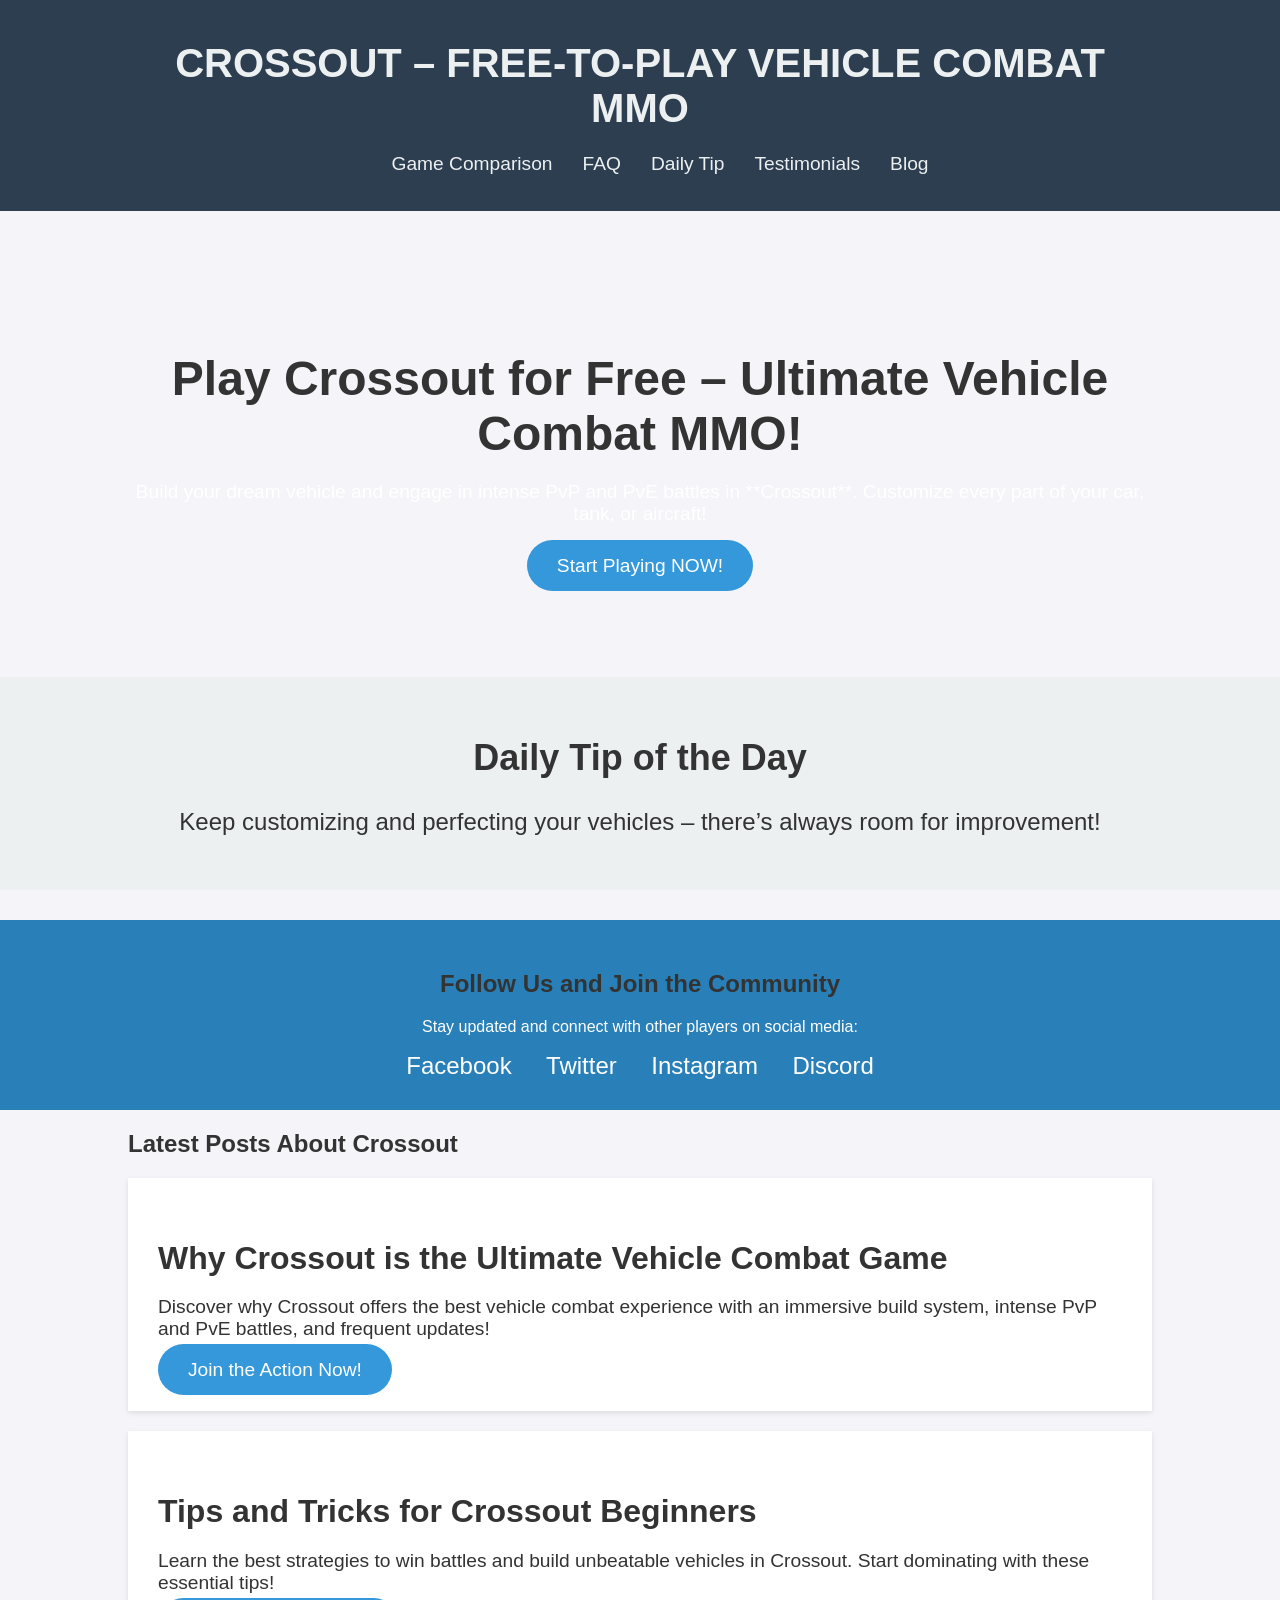
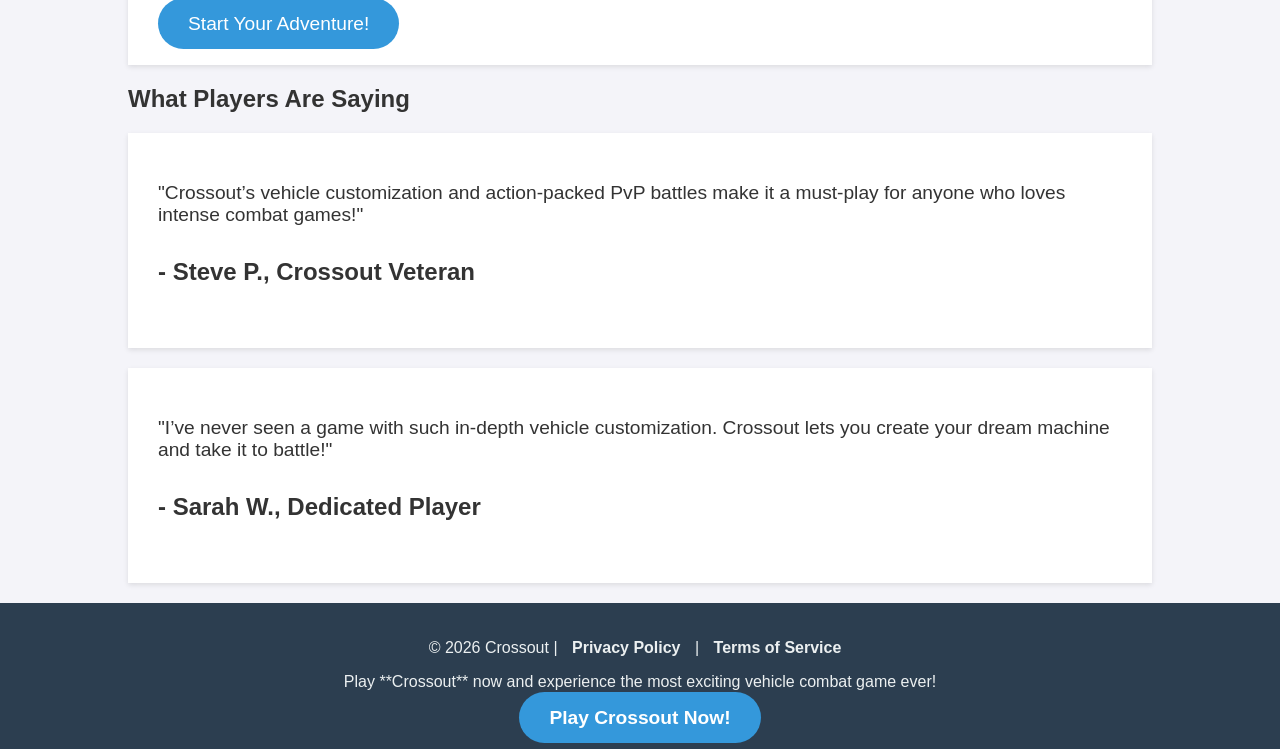
==== index.html @ 0d5ae991 "Create index.html" ====
<!DOCTYPE html>
<html lang="en">

<head>
  <meta charset="UTF-8">
  <meta name="viewport" content="width=device-width, initial-scale=1.0">
  <meta name="description" content="Join Crossout, the ultimate free-to-play MMO vehicle combat game. Build and customize your vehicles, fight in intense PvP and PvE battles! Play now!">
  <meta name="keywords" content="free-to-play MMO, vehicle combat, Crossout, multiplayer battle, PvP, PvE, vehicle customization, online MMO, online battle game, Crossout game, war game, action game">
  <meta property="og:title" content="Play Crossout Now – Free-to-Play Vehicle Combat MMO Game">
  <meta property="og:description" content="Fight with custom-built vehicles in the ultimate PvP and PvE battles in Crossout. Start playing today and enjoy the free-to-play action!" />
  <meta property="og:image" content="https://example.com/crossout.jpg">
  <meta property="og:url" content="https://convert.ctypy.com/aff_c?offer_id=29178&aff_id=21885">
  <title>Crossout – Free-to-Play Vehicle Combat MMO | Play Now</title>
  <link rel="stylesheet" href="styles.min.css">
  <script src="script.min.js" defer></script>
  <link rel="canonical" href="https://convert.ctypy.com/aff_c?offer_id=29178&aff_id=21885">

  <style>
    /* General styles */
    body {
      font-family: Arial, sans-serif;
      background-color: #f4f4f9;
      margin: 0;
      padding: 0;
      color: #333;
    }
    .container {
      width: 80%;
      margin: 0 auto;
      max-width: 1200px;
    }
    h1, h2, h3, h4 {
      font-family: Arial, sans-serif;
      color: #333;
    }
    .cta-button {
      background-color: #3498db;
      color: #fff;
      padding: 15px 30px;
      font-size: 1.2rem;
      text-decoration: none;
      border-radius: 30px;
      transition: background-color 0.3s;
    }
    .cta-button:hover {
      background-color: #2980b9;
    }
    /* Header */
    header {
      background-color: #2c3e50;
      padding: 20px 0;
      text-align: center;
    }
    header h1 a {
      color: #ecf0f1;
      text-decoration: none;
      font-size: 2.5rem;
      text-transform: uppercase;
    }
    nav ul {
      display: flex;
      justify-content: center;
      list-style: none;
      margin-top: 10px;
    }
    nav ul li {
      margin: 0 15px;
    }
    nav ul li a {
      color: #ecf0f1;
      text-decoration: none;
      font-size: 1.2rem;
      transition: color 0.3s;
    }
    nav ul li a:hover {
      color: #3498db;
    }
    /* Hero Section */
    #hero {
      background: url('path_to_image.jpg') no-repeat center center/cover;
      color: #fff;
      padding: 100px 0;
      text-align: center;
    }
    #hero h2 {
      font-size: 3rem;
      margin-bottom: 20px;
    }
    #hero p {
      font-size: 1.2rem;
      margin-bottom: 30px;
    }
    /* Social Media Section */
    #social-media {
      background-color: #2980b9;
      color: white;
      padding: 30px 0;
      text-align: center;
    }
    #social-media a {
      color: white;
      text-decoration: none;
      margin: 0 15px;
      font-size: 1.5rem;
    }
    #social-media a:hover {
      color: #ecf0f1;
    }
    /* Blog Section */
    .blog-post {
      background-color: #fff;
      padding: 30px;
      margin-bottom: 20px;
      box-shadow: 0 2px 5px rgba(0, 0, 0, 0.1);
    }
    .blog-post h3 {
      font-size: 2rem;
      margin-bottom: 10px;
    }
    .blog-post p {
      font-size: 1.2rem;
    }
    /* Daily Tip Section */
    #daily-tip {
      background-color: #ecf0f1;
      padding: 30px;
      text-align: center;
      font-size: 1.5rem;
      margin-bottom: 30px;
    }
    /* Testimonials Section */
    .testimonial {
      background-color: #fff;
      padding: 30px;
      margin-bottom: 20px;
      box-shadow: 0 2px 5px rgba(0, 0, 0, 0.1);
    }
    .testimonial p {
      font-size: 1.2rem;
      margin-bottom: 10px;
    }
    .testimonial h4 {
      font-size: 1.5rem;
      font-weight: bold;
    }
    /* Footer */
    footer {
      background-color: #2c3e50;
      color: #ecf0f1;
      padding: 20px 0;
      text-align: center;
    }
    footer a {
      color: #ecf0f1;
      text-decoration: none;
      font-weight: bold;
      margin: 0 10px;
    }
    footer a:hover {
      color: #3498db;
    }
    /* Exit Popup */
    #exit-popup {
      position: fixed;
      top: 0;
      left: 0;
      right: 0;
      bottom: 0;
      display: none;
      justify-content: center;
      align-items: center;
      background-color: rgba(0, 0, 0, 0.7);
      z-index: 9999;
    }
    #exit-popup .exit-content {
      text-align: center;
      background-color: #ecf0f1;
      padding: 30px;
      border-radius: 10px;
      box-shadow: 0 5px 15px rgba(0,0,0,0.3);
    }
    #exit-popup h3 {
      font-size: 2rem;
      margin-bottom: 10px;
    }
    #exit-popup p {
      font-size: 1.2rem;
      margin-bottom: 20px;
    }
  </style>
</head>

<body>

  <!-- Header -->
  <header>
    <div class="container">
      <h1><a href="https://convert.ctypy.com/aff_c?offer_id=29178&aff_id=21885">Crossout – Free-to-Play Vehicle Combat MMO</a></h1>
      <nav>
        <ul>
          <li><a href="#comparison">Game Comparison</a></li>
          <li><a href="#faq">FAQ</a></li>
          <li><a href="#daily-tip">Daily Tip</a></li>
          <li><a href="#testimonials">Testimonials</a></li>
          <li><a href="#blog">Blog</a></li>
        </ul>
      </nav>
    </div>
  </header>

  <!-- Hero Section -->
  <section id="hero">
    <div class="container">
      <h2>Play Crossout for Free – Ultimate Vehicle Combat MMO!</h2>
      <p>Build your dream vehicle and engage in intense PvP and PvE battles in **Crossout**. Customize every part of your car, tank, or aircraft!</p>
      <a href="https://convert.ctypy.com/aff_c?offer_id=29178&aff_id=21885" class="cta-button">Start Playing NOW!</a>
    </div>
  </section>

  <!-- Daily Tip Section -->
  <section id="daily-tip">
    <div class="container">
      <h2>Daily Tip of the Day</h2>
      <p id="tip"></p>
    </div>
  </section>

  <!-- Social Media Section -->
  <section id="social-media">
    <div class="container">
      <h2>Follow Us and Join the Community</h2>
      <p>Stay updated and connect with other players on social media:</p>
      <a href="https://www.facebook.com/CrossoutGame">Facebook</a>
      <a href="https://twitter.com/CrossoutGame">Twitter</a>
      <a href="https://www.instagram.com/crossout_game">Instagram</a>
      <a href="https://discord.gg/crossout">Discord</a>
    </div>
  </section>

  <!-- Blog Section -->
  <section id="blog">
    <div class="container">
      <h2>Latest Posts About Crossout</h2>
      <div class="blog-post">
        <h3>Why Crossout is the Ultimate Vehicle Combat Game</h3>
        <p>Discover why Crossout offers the best vehicle combat experience with an immersive build system, intense PvP and PvE battles, and frequent updates!</p>
        <a href="https://convert.ctypy.com/aff_c?offer_id=29178&aff_id=21885" class="cta-button">Join the Action Now!</a>
      </div>
      <div class="blog-post">
        <h3>Tips and Tricks for Crossout Beginners</h3>
        <p>Learn the best strategies to win battles and build unbeatable vehicles in Crossout. Start dominating with these essential tips!</p>
        <a href="https://convert.ctypy.com/aff_c?offer_id=29178&aff_id=21885" class="cta-button">Start Your Adventure!</a>
      </div>
    </div>
  </section>

  <!-- Testimonials Section -->
  <section id="testimonials">
    <div class="container">
      <h2>What Players Are Saying</h2>
      <div class="testimonial">
        <p>"Crossout’s vehicle customization and action-packed PvP battles make it a must-play for anyone who loves intense combat games!"</p>
        <h4>- Steve P., Crossout Veteran</h4>
      </div>
      <div class="testimonial">
        <p>"I’ve never seen a game with such in-depth vehicle customization. Crossout lets you create your dream machine and take it to battle!"</p>
        <h4>- Sarah W., Dedicated Player</h4>
      </div>
    </div>
  </section>

  <!-- Footer -->
  <footer>
    <div class="container">
      <p>&copy; <span id="current-year"></span> Crossout | <a href="#">Privacy Policy</a> | <a href="#">Terms of Service</a></p>
      <p>Play **Crossout** now and experience the most exciting vehicle combat game ever!</p>
      <a href="https://convert.ctypy.com/aff_c?offer_id=29178&aff_id=21885" class="cta-button">Play Crossout Now!</a>
    </div>
  </footer>

  <!-- JavaScript -->
  <script>
    // Display current year dynamically
    document.getElementById("current-year").textContent = new Date().getFullYear();

    // Daily Tip functionality
    const tips = [
      "Experiment with different vehicle parts to find the perfect balance of speed, armor, and firepower!",
      "Don’t rush into battles – plan your strategy, and use the terrain to your advantage!",
      "Always upgrade your vehicle after a few battles to stay competitive!",
      "Work with your team to create better synergies and win the most intense PvP battles!",
      "Keep customizing and perfecting your vehicles – there’s always room for improvement!"
    ];
    document.getElementById("tip").textContent = tips[Math.floor(Math.random() * tips.length)];

    // Exit popup functionality
    document.addEventListener('mouseout', function (e) {
      if (!e.toElement && !e.relatedTarget) {
        document.getElementById('exit-popup').style.display = 'flex';
      }
    });
  </script>

  <!-- Exit Popup -->
  <div id="exit-popup">
    <div class="exit-content">
      <h3>WAIT! Don't Miss Out!</h3>
      <p>Start playing **Crossout** now and join millions of players in epic vehicle combat! Time's running out!</p>
      <a href="https://convert.ctypy.com/aff_c?offer_id=29178&aff_id=21885" class="cta-button">Start Playing NOW!</a>
    </div>
  </div>

</body>

</html>
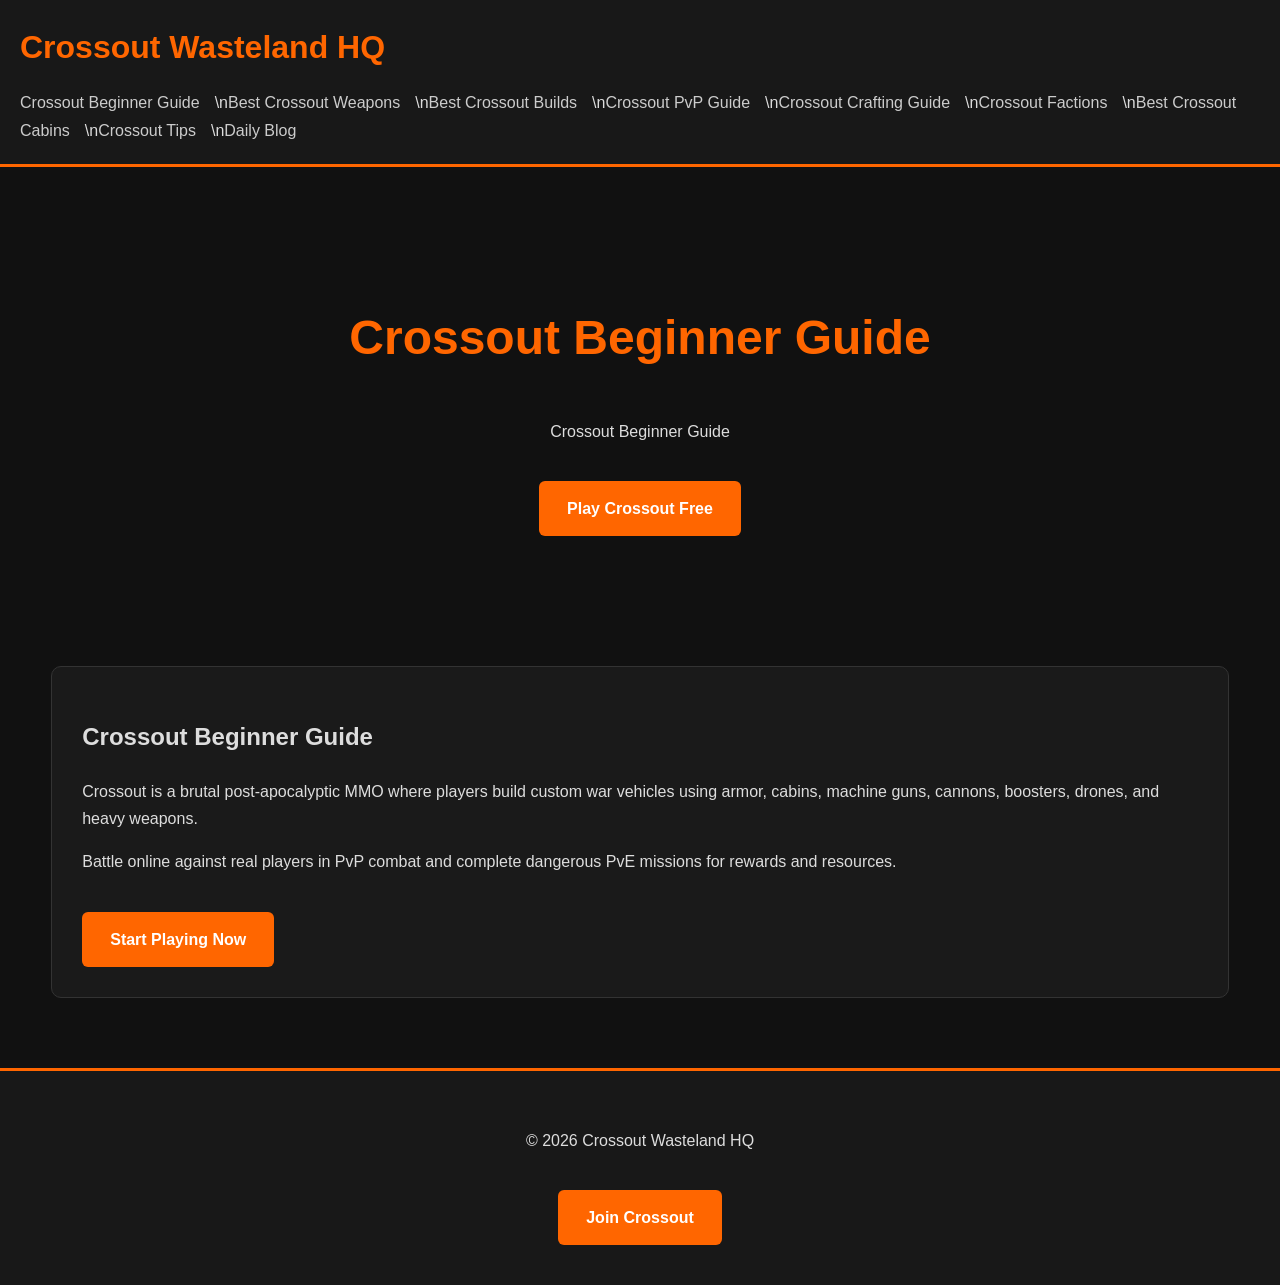
==== commit 90d6ca55: "deploy: 6eb55fec0ace3c2e6f011e90892b1a25ff503303" ====
--- a/index.html
+++ b/index.html
@@ -1,315 +1,80 @@
+
 <!DOCTYPE html>
 <html lang="en">
 
 <head>
-  <meta charset="UTF-8">
-  <meta name="viewport" content="width=device-width, initial-scale=1.0">
-  <meta name="description" content="Join Crossout, the ultimate free-to-play MMO vehicle combat game. Build and customize your vehicles, fight in intense PvP and PvE battles! Play now!">
-  <meta name="keywords" content="free-to-play MMO, vehicle combat, Crossout, multiplayer battle, PvP, PvE, vehicle customization, online MMO, online battle game, Crossout game, war game, action game">
-  <meta property="og:title" content="Play Crossout Now – Free-to-Play Vehicle Combat MMO Game">
-  <meta property="og:description" content="Fight with custom-built vehicles in the ultimate PvP and PvE battles in Crossout. Start playing today and enjoy the free-to-play action!" />
-  <meta property="og:image" content="https://example.com/crossout.jpg">
-  <meta property="og:url" content="https://convert.ctypy.com/aff_c?offer_id=29178&aff_id=21885">
-  <title>Crossout – Free-to-Play Vehicle Combat MMO | Play Now</title>
-  <link rel="stylesheet" href="styles.min.css">
-  <script src="script.min.js" defer></script>
-  <link rel="canonical" href="https://convert.ctypy.com/aff_c?offer_id=29178&aff_id=21885">
 
-  <style>
-    /* General styles */
-    body {
-      font-family: Arial, sans-serif;
-      background-color: #f4f4f9;
-      margin: 0;
-      padding: 0;
-      color: #333;
-    }
-    .container {
-      width: 80%;
-      margin: 0 auto;
-      max-width: 1200px;
-    }
-    h1, h2, h3, h4 {
-      font-family: Arial, sans-serif;
-      color: #333;
-    }
-    .cta-button {
-      background-color: #3498db;
-      color: #fff;
-      padding: 15px 30px;
-      font-size: 1.2rem;
-      text-decoration: none;
-      border-radius: 30px;
-      transition: background-color 0.3s;
-    }
-    .cta-button:hover {
-      background-color: #2980b9;
-    }
-    /* Header */
-    header {
-      background-color: #2c3e50;
-      padding: 20px 0;
-      text-align: center;
-    }
-    header h1 a {
-      color: #ecf0f1;
-      text-decoration: none;
-      font-size: 2.5rem;
-      text-transform: uppercase;
-    }
-    nav ul {
-      display: flex;
-      justify-content: center;
-      list-style: none;
-      margin-top: 10px;
-    }
-    nav ul li {
-      margin: 0 15px;
-    }
-    nav ul li a {
-      color: #ecf0f1;
-      text-decoration: none;
-      font-size: 1.2rem;
-      transition: color 0.3s;
-    }
-    nav ul li a:hover {
-      color: #3498db;
-    }
-    /* Hero Section */
-    #hero {
-      background: url('path_to_image.jpg') no-repeat center center/cover;
-      color: #fff;
-      padding: 100px 0;
-      text-align: center;
-    }
-    #hero h2 {
-      font-size: 3rem;
-      margin-bottom: 20px;
-    }
-    #hero p {
-      font-size: 1.2rem;
-      margin-bottom: 30px;
-    }
-    /* Social Media Section */
-    #social-media {
-      background-color: #2980b9;
-      color: white;
-      padding: 30px 0;
-      text-align: center;
-    }
-    #social-media a {
-      color: white;
-      text-decoration: none;
-      margin: 0 15px;
-      font-size: 1.5rem;
-    }
-    #social-media a:hover {
-      color: #ecf0f1;
-    }
-    /* Blog Section */
-    .blog-post {
-      background-color: #fff;
-      padding: 30px;
-      margin-bottom: 20px;
-      box-shadow: 0 2px 5px rgba(0, 0, 0, 0.1);
-    }
-    .blog-post h3 {
-      font-size: 2rem;
-      margin-bottom: 10px;
-    }
-    .blog-post p {
-      font-size: 1.2rem;
-    }
-    /* Daily Tip Section */
-    #daily-tip {
-      background-color: #ecf0f1;
-      padding: 30px;
-      text-align: center;
-      font-size: 1.5rem;
-      margin-bottom: 30px;
-    }
-    /* Testimonials Section */
-    .testimonial {
-      background-color: #fff;
-      padding: 30px;
-      margin-bottom: 20px;
-      box-shadow: 0 2px 5px rgba(0, 0, 0, 0.1);
-    }
-    .testimonial p {
-      font-size: 1.2rem;
-      margin-bottom: 10px;
-    }
-    .testimonial h4 {
-      font-size: 1.5rem;
-      font-weight: bold;
-    }
-    /* Footer */
-    footer {
-      background-color: #2c3e50;
-      color: #ecf0f1;
-      padding: 20px 0;
-      text-align: center;
-    }
-    footer a {
-      color: #ecf0f1;
-      text-decoration: none;
-      font-weight: bold;
-      margin: 0 10px;
-    }
-    footer a:hover {
-      color: #3498db;
-    }
-    /* Exit Popup */
-    #exit-popup {
-      position: fixed;
-      top: 0;
-      left: 0;
-      right: 0;
-      bottom: 0;
-      display: none;
-      justify-content: center;
-      align-items: center;
-      background-color: rgba(0, 0, 0, 0.7);
-      z-index: 9999;
-    }
-    #exit-popup .exit-content {
-      text-align: center;
-      background-color: #ecf0f1;
-      padding: 30px;
-      border-radius: 10px;
-      box-shadow: 0 5px 15px rgba(0,0,0,0.3);
-    }
-    #exit-popup h3 {
-      font-size: 2rem;
-      margin-bottom: 10px;
-    }
-    #exit-popup p {
-      font-size: 1.2rem;
-      margin-bottom: 20px;
-    }
-  </style>
+<meta charset="UTF-8">
+<meta name="viewport" content="width=device-width,initial-scale=1.0">
+
+<title>Crossout Beginner Guide</title>
+
+<meta name="description" content="Crossout Beginner Guide">
+<link rel="stylesheet" href="assets/style.css">
+
 </head>
 
 <body>
 
-  <!-- Header -->
-  <header>
-    <div class="container">
-      <h1><a href="https://convert.ctypy.com/aff_c?offer_id=29178&aff_id=21885">Crossout – Free-to-Play Vehicle Combat MMO</a></h1>
-      <nav>
-        <ul>
-          <li><a href="#comparison">Game Comparison</a></li>
-          <li><a href="#faq">FAQ</a></li>
-          <li><a href="#daily-tip">Daily Tip</a></li>
-          <li><a href="#testimonials">Testimonials</a></li>
-          <li><a href="#blog">Blog</a></li>
-        </ul>
-      </nav>
-    </div>
-  </header>
+<header>
 
-  <!-- Hero Section -->
-  <section id="hero">
-    <div class="container">
-      <h2>Play Crossout for Free – Ultimate Vehicle Combat MMO!</h2>
-      <p>Build your dream vehicle and engage in intense PvP and PvE battles in **Crossout**. Customize every part of your car, tank, or aircraft!</p>
-      <a href="https://convert.ctypy.com/aff_c?offer_id=29178&aff_id=21885" class="cta-button">Start Playing NOW!</a>
-    </div>
-  </section>
+<div class="logo">
+Crossout Wasteland HQ
+</div>
 
-  <!-- Daily Tip Section -->
-  <section id="daily-tip">
-    <div class="container">
-      <h2>Daily Tip of the Day</h2>
-      <p id="tip"></p>
-    </div>
-  </section>
+<nav>
+<a href="/crossout/index.html">Crossout Beginner Guide</a>\n<a href="/crossout/weapons.html">Best Crossout Weapons</a>\n<a href="/crossout/builds.html">Best Crossout Builds</a>\n<a href="/crossout/pvp.html">Crossout PvP Guide</a>\n<a href="/crossout/crafting.html">Crossout Crafting Guide</a>\n<a href="/crossout/factions.html">Crossout Factions</a>\n<a href="/crossout/cabins.html">Best Crossout Cabins</a>\n<a href="/crossout/tips.html">Crossout Tips</a>\n<a href="/crossout/blog/">Daily Blog</a>
+</nav>
 
-  <!-- Social Media Section -->
-  <section id="social-media">
-    <div class="container">
-      <h2>Follow Us and Join the Community</h2>
-      <p>Stay updated and connect with other players on social media:</p>
-      <a href="https://www.facebook.com/CrossoutGame">Facebook</a>
-      <a href="https://twitter.com/CrossoutGame">Twitter</a>
-      <a href="https://www.instagram.com/crossout_game">Instagram</a>
-      <a href="https://discord.gg/crossout">Discord</a>
-    </div>
-  </section>
+</header>
 
-  <!-- Blog Section -->
-  <section id="blog">
-    <div class="container">
-      <h2>Latest Posts About Crossout</h2>
-      <div class="blog-post">
-        <h3>Why Crossout is the Ultimate Vehicle Combat Game</h3>
-        <p>Discover why Crossout offers the best vehicle combat experience with an immersive build system, intense PvP and PvE battles, and frequent updates!</p>
-        <a href="https://convert.ctypy.com/aff_c?offer_id=29178&aff_id=21885" class="cta-button">Join the Action Now!</a>
-      </div>
-      <div class="blog-post">
-        <h3>Tips and Tricks for Crossout Beginners</h3>
-        <p>Learn the best strategies to win battles and build unbeatable vehicles in Crossout. Start dominating with these essential tips!</p>
-        <a href="https://convert.ctypy.com/aff_c?offer_id=29178&aff_id=21885" class="cta-button">Start Your Adventure!</a>
-      </div>
-    </div>
-  </section>
+<section class="hero">
 
-  <!-- Testimonials Section -->
-  <section id="testimonials">
-    <div class="container">
-      <h2>What Players Are Saying</h2>
-      <div class="testimonial">
-        <p>"Crossout’s vehicle customization and action-packed PvP battles make it a must-play for anyone who loves intense combat games!"</p>
-        <h4>- Steve P., Crossout Veteran</h4>
-      </div>
-      <div class="testimonial">
-        <p>"I’ve never seen a game with such in-depth vehicle customization. Crossout lets you create your dream machine and take it to battle!"</p>
-        <h4>- Sarah W., Dedicated Player</h4>
-      </div>
-    </div>
-  </section>
+<h1>Crossout Beginner Guide</h1>
 
-  <!-- Footer -->
-  <footer>
-    <div class="container">
-      <p>&copy; <span id="current-year"></span> Crossout | <a href="#">Privacy Policy</a> | <a href="#">Terms of Service</a></p>
-      <p>Play **Crossout** now and experience the most exciting vehicle combat game ever!</p>
-      <a href="https://convert.ctypy.com/aff_c?offer_id=29178&aff_id=21885" class="cta-button">Play Crossout Now!</a>
-    </div>
-  </footer>
+<p>
+Crossout Beginner Guide
+</p>
 
-  <!-- JavaScript -->
-  <script>
-    // Display current year dynamically
-    document.getElementById("current-year").textContent = new Date().getFullYear();
+<a class="cta" href="https://convert.ctypy.com/aff_c?offer_id=29178&aff_id=21885">
+Play Crossout Free
+</a>
 
-    // Daily Tip functionality
-    const tips = [
-      "Experiment with different vehicle parts to find the perfect balance of speed, armor, and firepower!",
-      "Don’t rush into battles – plan your strategy, and use the terrain to your advantage!",
-      "Always upgrade your vehicle after a few battles to stay competitive!",
-      "Work with your team to create better synergies and win the most intense PvP battles!",
-      "Keep customizing and perfecting your vehicles – there’s always room for improvement!"
-    ];
-    document.getElementById("tip").textContent = tips[Math.floor(Math.random() * tips.length)];
+</section>
 
-    // Exit popup functionality
-    document.addEventListener('mouseout', function (e) {
-      if (!e.toElement && !e.relatedTarget) {
-        document.getElementById('exit-popup').style.display = 'flex';
-      }
-    });
-  </script>
+<section class="container">
 
-  <!-- Exit Popup -->
-  <div id="exit-popup">
-    <div class="exit-content">
-      <h3>WAIT! Don't Miss Out!</h3>
-      <p>Start playing **Crossout** now and join millions of players in epic vehicle combat! Time's running out!</p>
-      <a href="https://convert.ctypy.com/aff_c?offer_id=29178&aff_id=21885" class="cta-button">Start Playing NOW!</a>
-    </div>
-  </div>
+<div class="card">
+
+<h2>Crossout Beginner Guide</h2>
+
+<p>
+Crossout is a brutal post-apocalyptic MMO where players build custom war vehicles using armor, cabins, machine guns, cannons, boosters, drones, and heavy weapons.
+</p>
+
+<p>
+Battle online against real players in PvP combat and complete dangerous PvE missions for rewards and resources.
+</p>
+
+<a class="cta" href="https://convert.ctypy.com/aff_c?offer_id=29178&aff_id=21885">
+Start Playing Now
+</a>
+
+</div>
+
+</section>
+
+<footer>
+
+<p>
+© 2026 Crossout Wasteland HQ
+</p>
+
+<a class="cta" href="https://convert.ctypy.com/aff_c?offer_id=29178&aff_id=21885">
+Join Crossout
+</a>
+
+</footer>
 
 </body>
-
 </html>
--- a/assets/style.css
+++ b/assets/style.css
@@ -0,0 +1,79 @@
+
+body{
+    background:#111;
+    color:#ddd;
+    font-family:Arial;
+    margin:0;
+    line-height:1.7;
+}
+
+header{
+    background:#181818;
+    padding:20px;
+    border-bottom:3px solid #ff6600;
+    position:sticky;
+    top:0;
+}
+
+.logo{
+    font-size:2rem;
+    color:#ff6600;
+    font-weight:bold;
+}
+
+nav{
+    margin-top:15px;
+}
+
+nav a{
+    color:#ccc;
+    text-decoration:none;
+    margin-right:15px;
+}
+
+nav a:hover{
+    color:#ff6600;
+}
+
+.hero{
+    padding:90px 20px;
+    text-align:center;
+}
+
+.hero h1{
+    color:#ff6600;
+    font-size:3rem;
+}
+
+.container{
+    width:92%;
+    max-width:1200px;
+    margin:auto;
+    padding:40px 0;
+}
+
+.card{
+    background:#1a1a1a;
+    padding:30px;
+    border-radius:10px;
+    border:1px solid #333;
+    margin-bottom:30px;
+}
+
+.cta{
+    display:inline-block;
+    background:#ff6600;
+    color:white;
+    padding:14px 28px;
+    border-radius:6px;
+    text-decoration:none;
+    margin-top:20px;
+    font-weight:bold;
+}
+
+footer{
+    background:#181818;
+    padding:40px;
+    text-align:center;
+    border-top:3px solid #ff6600;
+}
